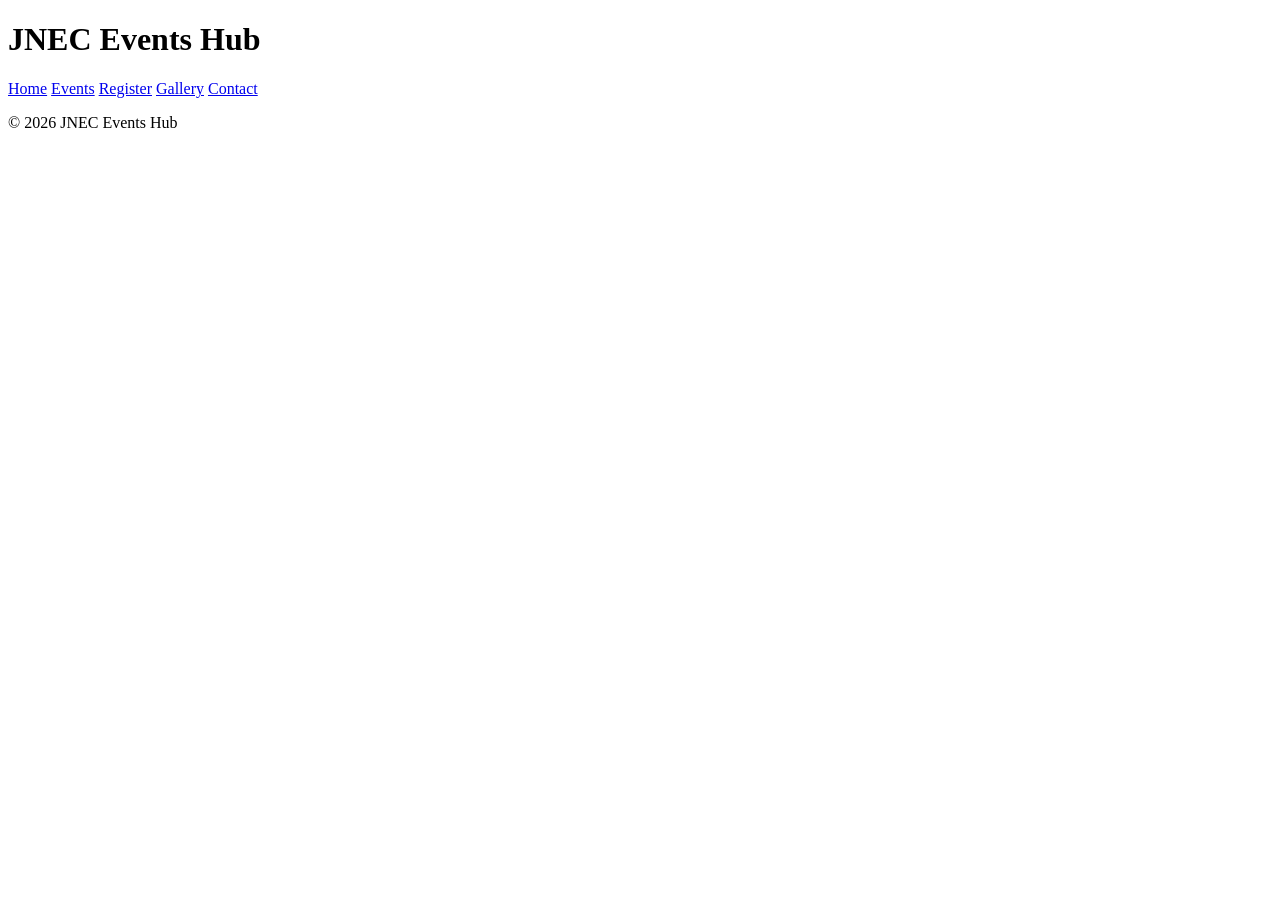
==== index.html @ 36798b46 "P2: shared shell on all pages" ====
<!DOCTYPE html>
<html lang="en">
<head>
<meta charset="UTF-8">
<meta name="viewport" content="width=device-width, initial-scale=1.0">
<title>JNEC Events Hub — Home</title>
</head>
<body>
<header id="top">
<h1>JNEC Events Hub</h1>
<nav>
<a href="index.html" title="Go to home page">Home</a>
<a href="events.html">Events</a>
<a href="register.html">Register</a>
<a href="gallery.html">Gallery</a>
<a href="contact.html">Contact</a>
</nav>
</header>
<main>
<!-- page content here -->
</main>
<footer>
<p>&copy; 2026 JNEC Events Hub</p>
</footer>
</body>
</html>
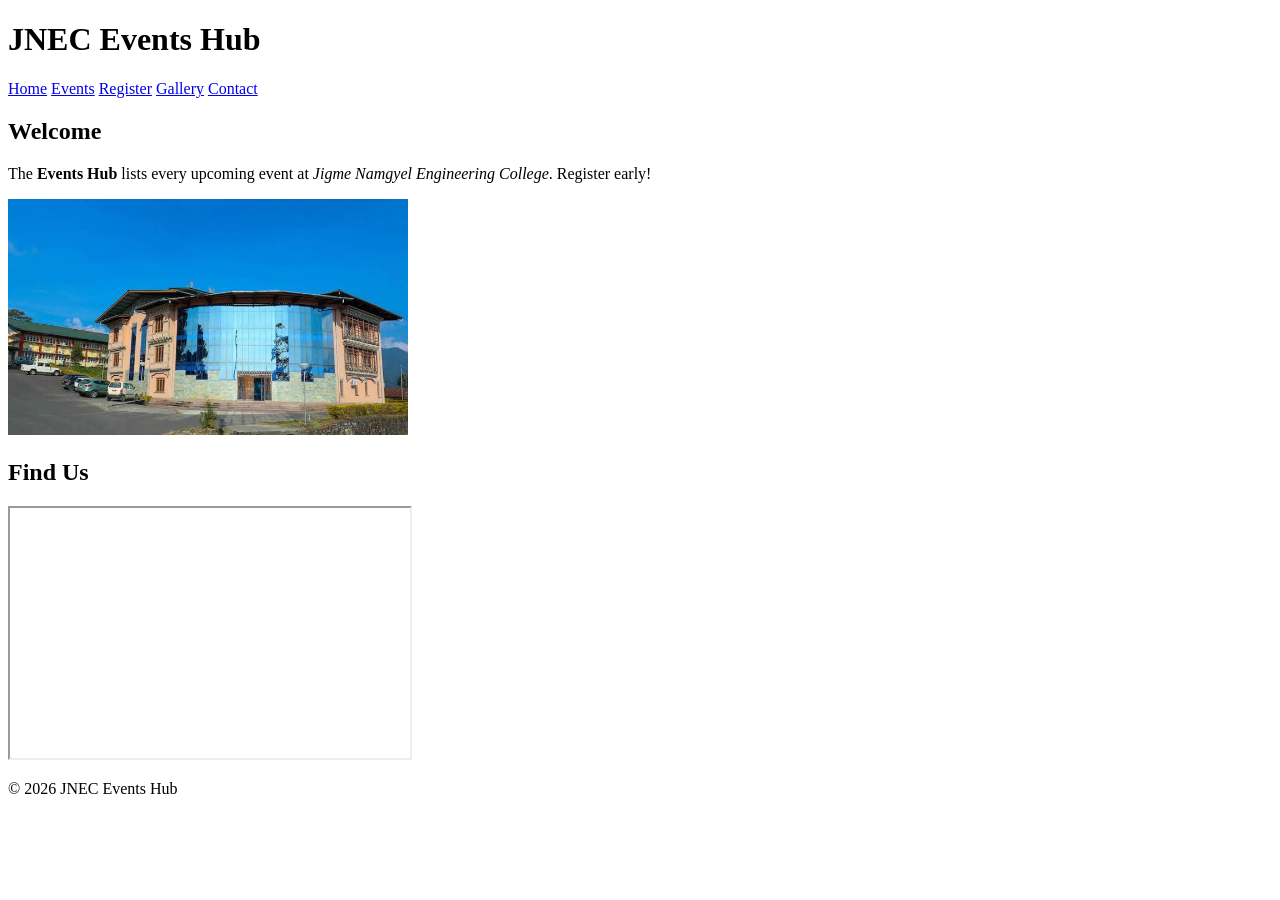
==== commit 0dc55f1d: "P2: home page content" ====
--- a/index.html
+++ b/index.html
@@ -18,7 +18,21 @@
 </nav>
 </header>
 <main>
-<!-- page content here -->
+<section id="welcome" class="intro">
+<h2>Welcome</h2>
+<p>The <strong>Events Hub</strong> lists every upcoming event at
+<em>Jigme Namgyel Engineering College</em>.
+<span class="highlight" title="Registrations close 3 days before each event">
+Register early!</span></p>
+<img src="media/campus.jpg" alt="JNEC campus" width="400"
+title="Our campus in Dewathang">
+</section>
+<section id="location">
+<h2>Find Us</h2>
+<iframe
+src="https://www.openstreetmap.org/export/embed.html?bbox=91.44,26.85,91.48,26.88"
+width="400" height="250" title="Campus map"></iframe>
+</section>
 </main>
 <footer>
 <p>&copy; 2026 JNEC Events Hub</p>
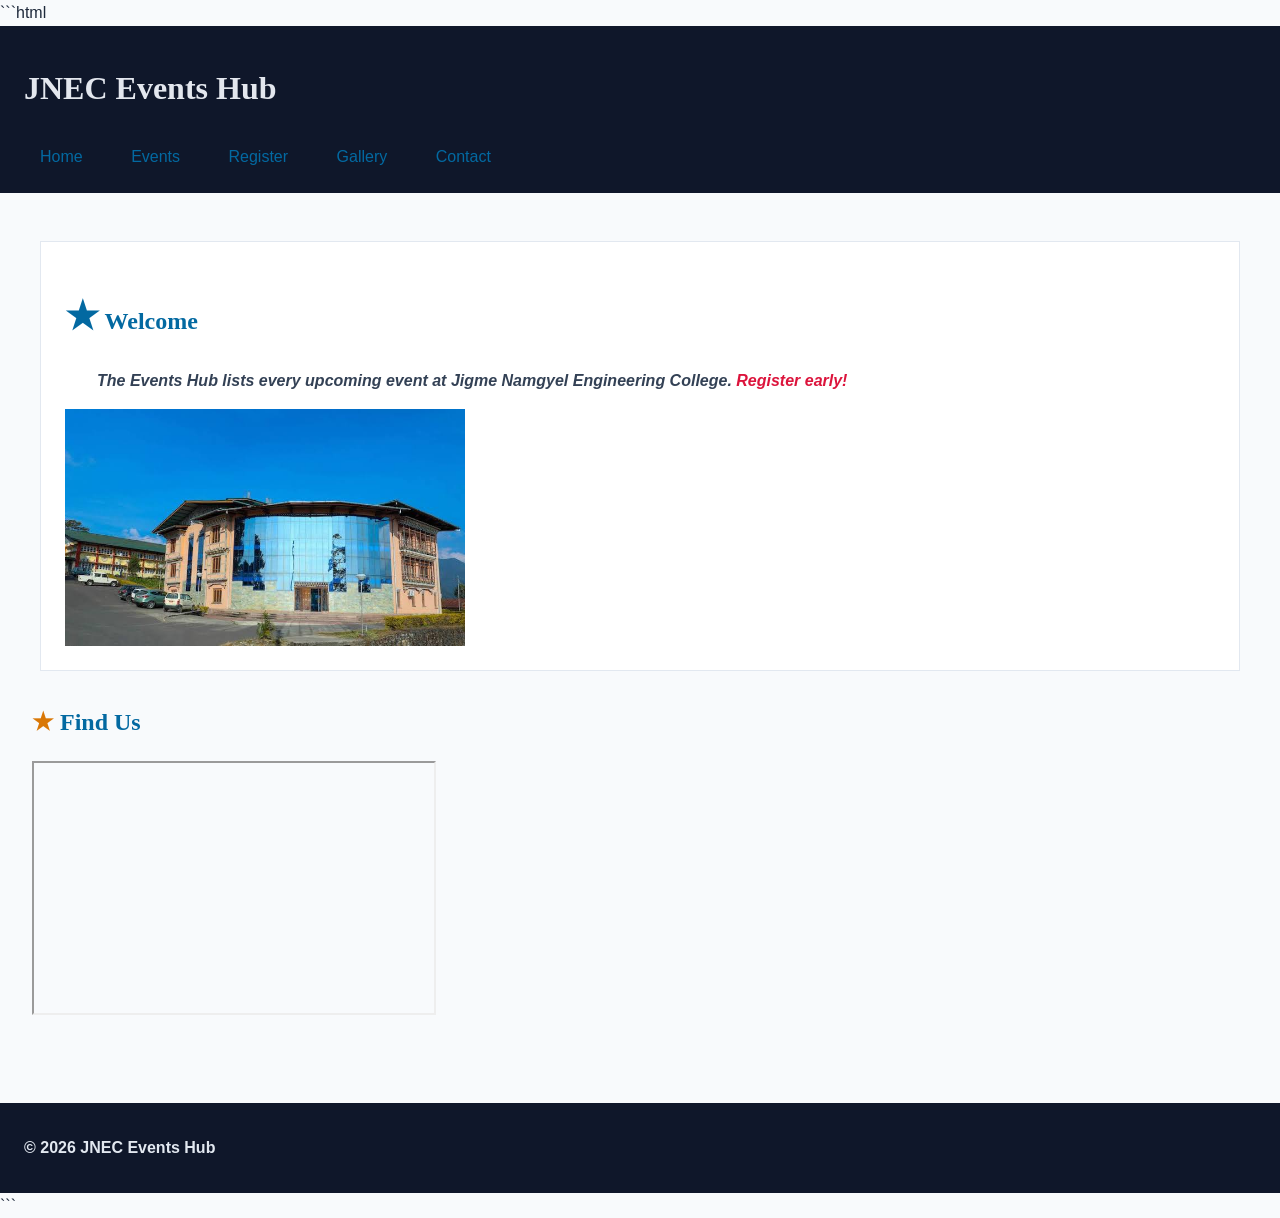
==== commit 779ec7f7: "add js code" ====
--- a/index.html
+++ b/index.html
@@ -1,41 +1,76 @@
-
+```html
 <!DOCTYPE html>
 <html lang="en">
 <head>
-<meta charset="UTF-8">
-<meta name="viewport" content="width=device-width, initial-scale=1.0">
-<title>JNEC Events Hub — Home</title>
+    <meta charset="UTF-8">
+    <meta name="viewport" content="width=device-width, initial-scale=1.0">
+
+    <title>JNEC Events Hub — Home</title>
+
+    <link rel="stylesheet" href="css/styles.css">
 </head>
-<body>
-<header id="top">
-<h1>JNEC Events Hub</h1>
-<nav>
-<a href="index.html" title="Go to home page">Home</a>
-<a href="events.html">Events</a>
-<a href="register.html">Register</a>
-<a href="gallery.html">Gallery</a>
-<a href="contact.html">Contact</a>
-</nav>
-</header>
-<main>
-<section id="welcome" class="intro">
-<h2>Welcome</h2>
-<p>The <strong>Events Hub</strong> lists every upcoming event at
-<em>Jigme Namgyel Engineering College</em>.
-<span class="highlight" title="Registrations close 3 days before each event">
-Register early!</span></p>
-<img src="media/campus.jpg" alt="JNEC campus" width="400"
-title="Our campus in Dewathang">
-</section>
-<section id="location">
-<h2>Find Us</h2>
-<iframe
-src="https://www.openstreetmap.org/export/embed.html?bbox=91.44,26.85,91.48,26.88"
-width="400" height="250" title="Campus map"></iframe>
-</section>
-</main>
-<footer>
-<p>&copy; 2026 JNEC Events Hub</p>
-</footer>
+
+<body id="home-page">
+
+    <header id="top">
+        <h1 id="site-title">JNEC Events Hub</h1>
+
+        <nav id="main-navigation">
+            <a id="nav-home" href="index.html" title="Go to home page">Home</a>
+            <a id="nav-events" href="events.html">Events</a>
+            <a id="nav-register" href="register.html">Register</a>
+            <a id="nav-gallery" href="gallery.html">Gallery</a>
+            <a id="nav-contact" href="contact.html">Contact</a>
+        </nav>
+    </header>
+
+    <main id="main-content">
+
+        <section id="welcome" class="intro">
+            <h2 id="welcome-heading">Welcome</h2>
+
+            <p id="welcome-text">
+                The <strong>Events Hub</strong> lists every upcoming event at
+                <em>Jigme Namgyel Engineering College</em>.
+
+                <span
+                    id="registration-notice"
+                    class="highlight"
+                    title="Registrations close 3 days before each event">
+                    Register early!
+                </span>
+            </p>
+
+            <img
+                id="campus-image"
+                src="media/campus.jpg"
+                alt="JNEC campus"
+                width="400"
+                title="Our campus in Dewathang">
+        </section>
+
+        <section id="location">
+            <h2 id="location-heading">Find Us</h2>
+
+            <iframe
+                id="campus-map"
+                src="https://www.openstreetmap.org/export/embed.html?bbox=91.44,26.85,91.48,26.88"
+                width="400"
+                height="250"
+                title="Campus map">
+            </iframe>
+        </section>
+
+    </main>
+<script> 
+console.log("Events Hub loaded (embedded script)"); 
+</script> 
+    <footer id="page-footer">
+        <p id="copyright">&copy; 2026 JNEC Events Hub</p>
+    </footer>
+
+    <script src="js/main.js"></script>
+
 </body>
-</html>+</html>
+```
--- a/css/styles.css
+++ b/css/styles.css
@@ -0,0 +1,140 @@
+
+/* FILE: css/styles.css — shared by all Events Hub pages */
+body {
+font-family: "Segoe UI", Arial, sans-serif;
+margin: 0;
+color: #1e293b;
+background: #f8fafc;
+}
+header {
+background: #0f172a;
+color: white;
+padding: 16px 24px;
+}
+nav a {
+color: #7dd3fc;
+margin-right: 12px;
+text-decoration: none;
+}
+footer {
+background: #0f172a;
+color: #e2e8f0;
+padding: 16px 24px;
+margin-top: 40px;
+}
+main {
+padding: 24px;
+}
+
+/* simple selectors */ 
+ h1 { color: #e3e7ee; }                  /* element */ 
+ .intro { background: #f8fafc; }          /* class   */ 
+ #welcome { padding: 24px; }              /* id   */ 
+ p.intro { font-size: 1.05rem; }           /* element.class */ 
+ h1, h2, h3 { font-family: Georgia, serif; }  /* grouping */ 
+
+ /* combinators */ 
+ nav a { text-decoration: none; }         /* descendant */ 
+ main > section { margin-bottom: 24px; }  /* child   	*/ 
+ h2 + p { font-style: italic; }           /* adjacent   */ 
+ h2 ~ p { color: #334155; }               /* general sibling */ 
+
+ /* pseudo-classes */ 
+ nav a:hover { color: #38bdf8; } 
+ input:focus { outline: 2px solid #0369a1; } 
+ input:checked + label { font-weight: 700; } 
+ tr:nth-child(even) { background: #f1f5f9; } 
+ 
+ /* anchor LVHA order */ 
+ a:link { color: #0369a1; } 
+ a:visited { color: #7c3aed; } 
+ a:hover { color: #0ea5e9; } 
+ a:active { color: #b91c1c; } 
+
+ /* pseudo-elements */ 
+ p::first-line { font-weight: bold; } 
+ .intro::first-letter { 
+   font-size: 1.6em; 
+   color: #0369a1; 
+ } 
+ h2::before { content: "★ "; color: #d97706; } 
+ li::marker { color: #059669; } 
+ ::selection { color: #7f1d1d; background: #fde68a; } 
+
+ /* attribute selectors */ 
+ a[target="_blank"] { color: #d97706; } 
+ input[type="file"] { border: 1px dashed #94a3b8; padding: 8px; } 
+ input[type="text"] { border: 1px solid #cbd5e1; padding: 8px; } 
+
+ body { 
+   font-family: "Segoe UI", Arial, sans-serif; 
+   font-size: 16px;       	/* base size */ 
+ } 
+ h1 { font-size: 2rem; } 
+ h2 { font-size: 1.5rem; } 
+
+ h1 { font-weight: 700; } 
+ body { line-height: 1.6; } 
+ .hero-title { 
+   letter-spacing: 0.04em; 
+   word-spacing: 0.1em; 
+ } 
+ em { font-style: italic; } 
+
+ .intro p { 
+   text-indent: 2em; 
+   text-align: justify; 
+ } 
+ nav a { text-decoration: none; } 
+ .sold-out { 
+   text-decoration: line-through; 
+   text-decoration-color: #ef4444; 
+   text-decoration-style: solid; 
+ } 
+ h2 { text-align: left; } 
+
+ body { color: rgb(30, 41, 59); }  /* RGB */ 
+ h2 { color: #0369a1; }            /* hexadecimal */ 
+ .highlight { color: crimson; }    /* named */ 
+ header { background-color: #0f172a; } 
+
+ .intro { 
+   margin: 24px 16px 32px 16px;   /* top right bottom left */ 
+   padding: 20px;             /* all four sides */ 
+   border: 1px solid #e2e8f0; 
+   background: white; 
+ } 
+ section { 
+   margin-bottom: 28px; 
+   padding-left: 8px; 
+ } 
+
+ nav a { 
+   display: inline-block; 
+   padding: 8px 16px; 
+ } 
+ .admin-only { display: none; } 
+ .badge { display: inline; } 
+ .event-card { display: block; } 
+
+ img { max-width: 100%; height: auto; } 
+ 
+ @media (max-width: 600px) { 
+   nav a { 
+  display: block; 
+  margin: 4px 0; 
+   } 
+   body { font-size: 15px; } 
+ } 
+
+
+ /* Pseudo-class rule: changes link color when hovered */
+a:hover {
+  color: darkorange;   /* When the user hovers over a link, it turns dark orange */
+}
+
+/* Attribute selector rule: styles input fields of type="text" */
+input[type="text"] {
+  border: 2px solid #4CAF50;  /* Adds a green border to text input fields */
+  padding: 5px;               /* Adds spacing inside the text box */
+}
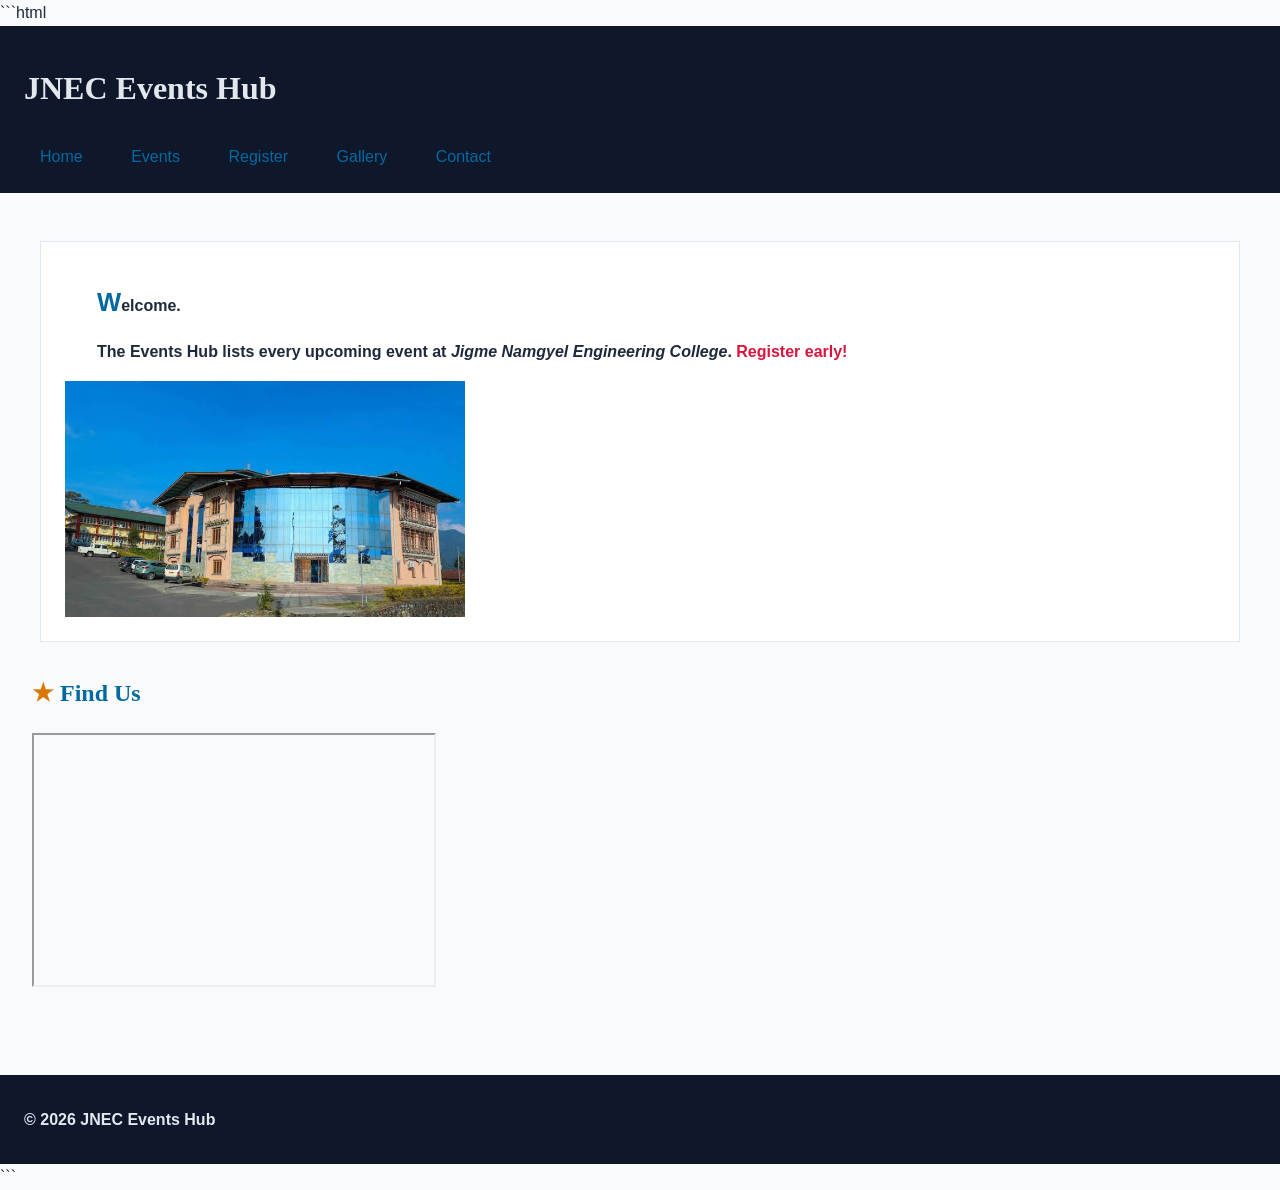
==== commit 27d54eda: "clear popup in register" ====
--- a/index.html
+++ b/index.html
@@ -27,7 +27,7 @@
     <main id="main-content">
 
         <section id="welcome" class="intro">
-            <h2 id="welcome-heading">Welcome</h2>
+            <p id="welcomeMsg">Welcome.</p> 
 
             <p id="welcome-text">
                 The <strong>Events Hub</strong> lists every upcoming event at
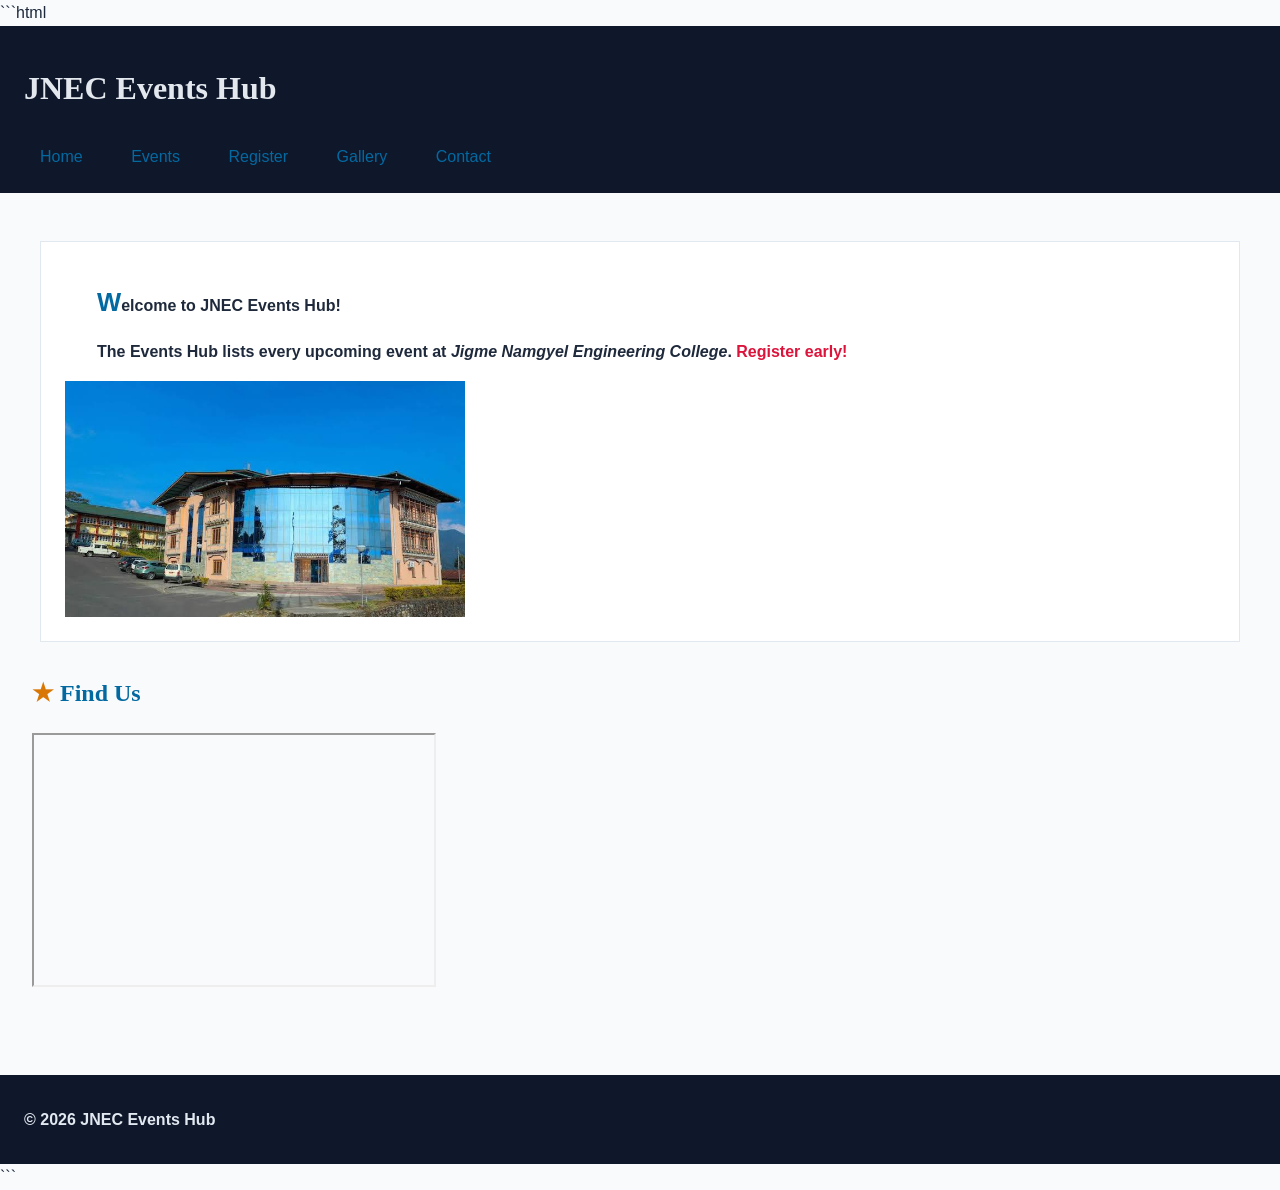
==== commit cc94f10c: "contents of js/main.js" ====
--- a/index.html
+++ b/index.html
@@ -14,6 +14,7 @@
 
     <header id="top">
         <h1 id="site-title">JNEC Events Hub</h1>
+        
 
         <nav id="main-navigation">
             <a id="nav-home" href="index.html" title="Go to home page">Home</a>
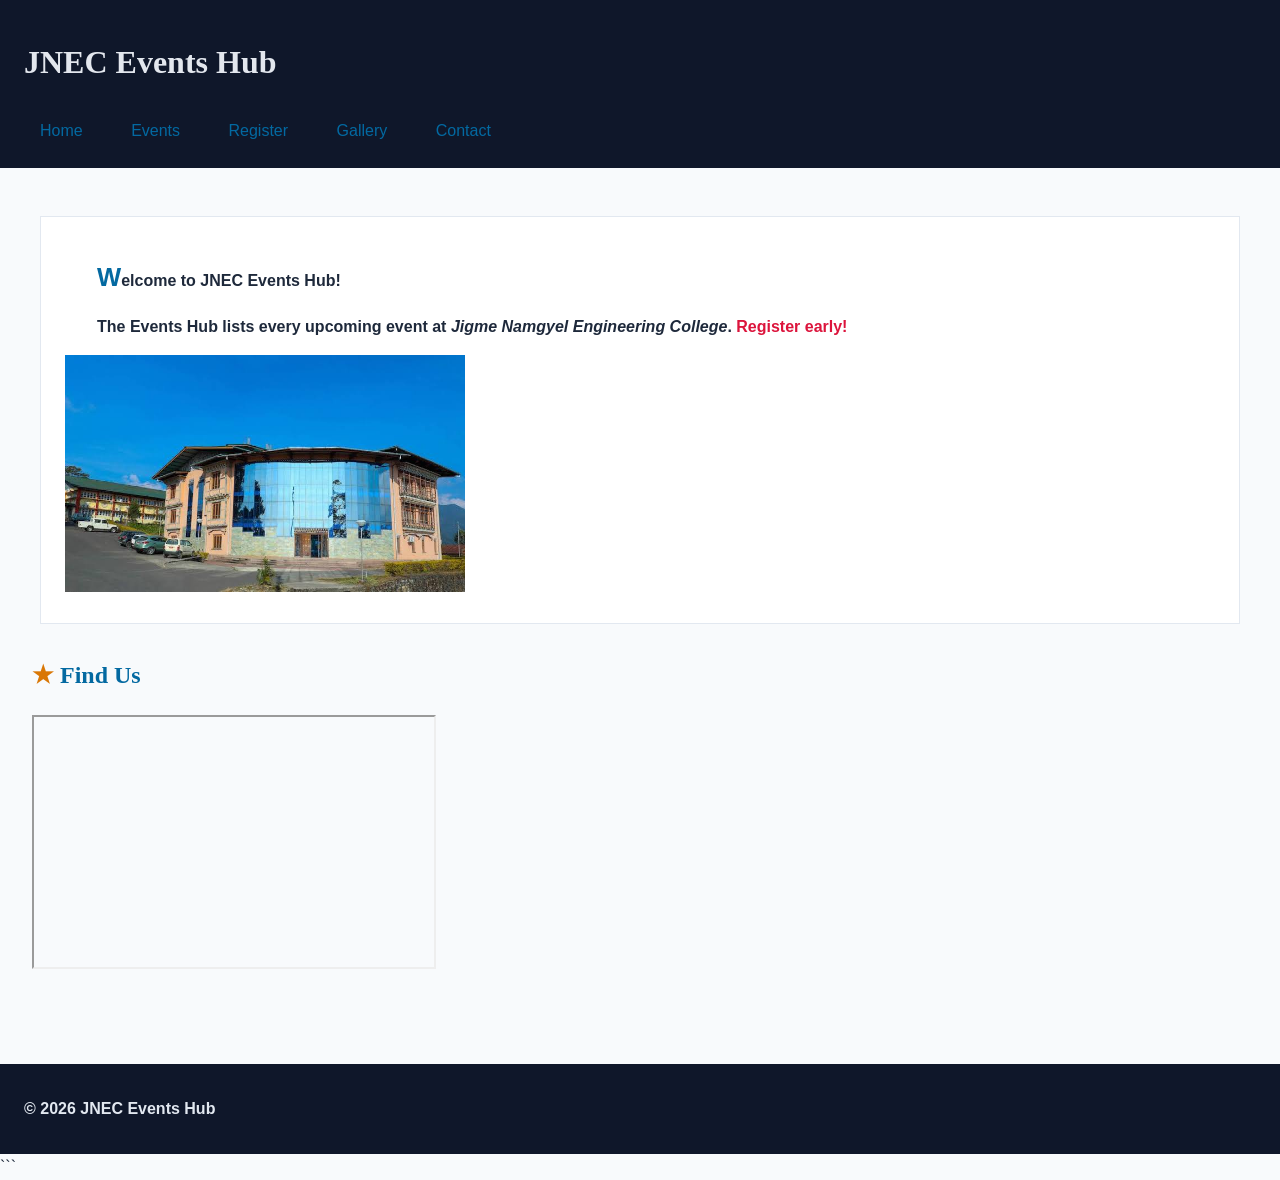
==== commit bbf08973: "contents of js/main.js" ====
--- a/index.html
+++ b/index.html
@@ -1,4 +1,4 @@
-```html
+
 <!DOCTYPE html>
 <html lang="en">
 <head>
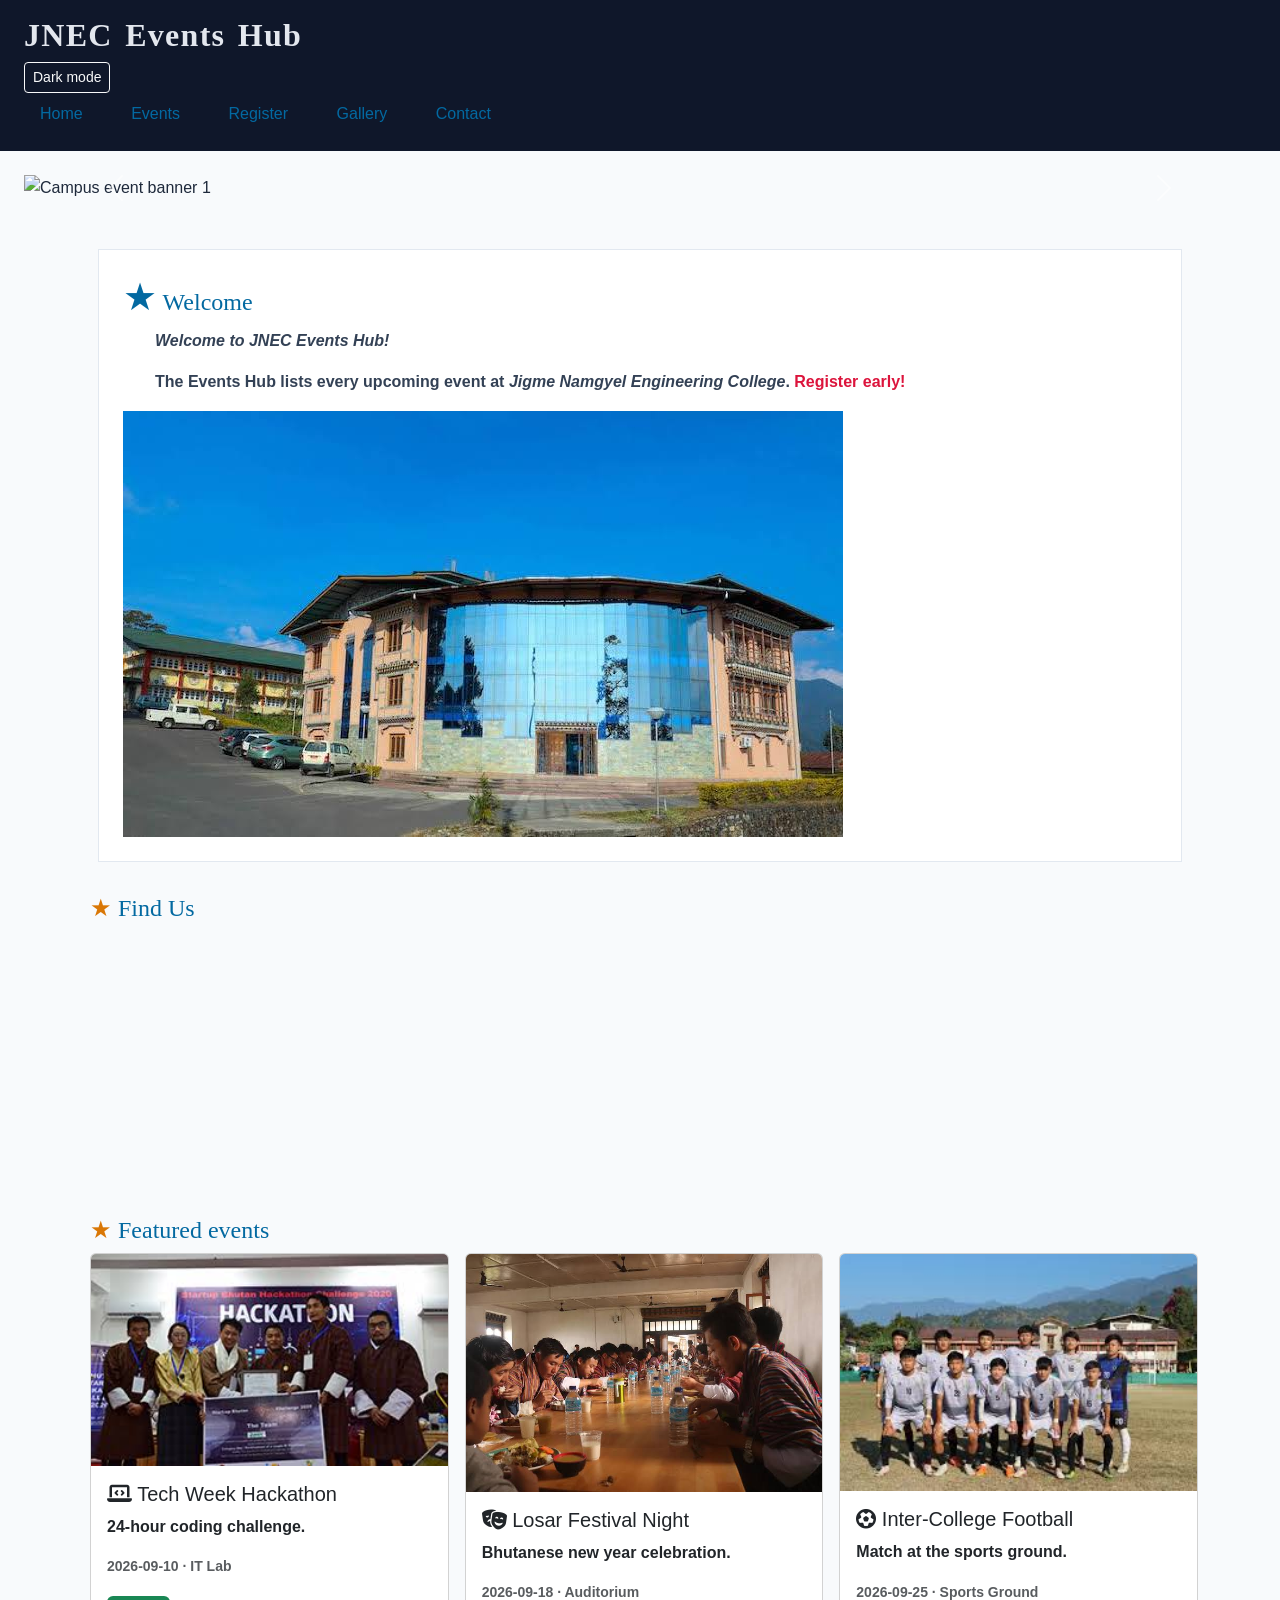
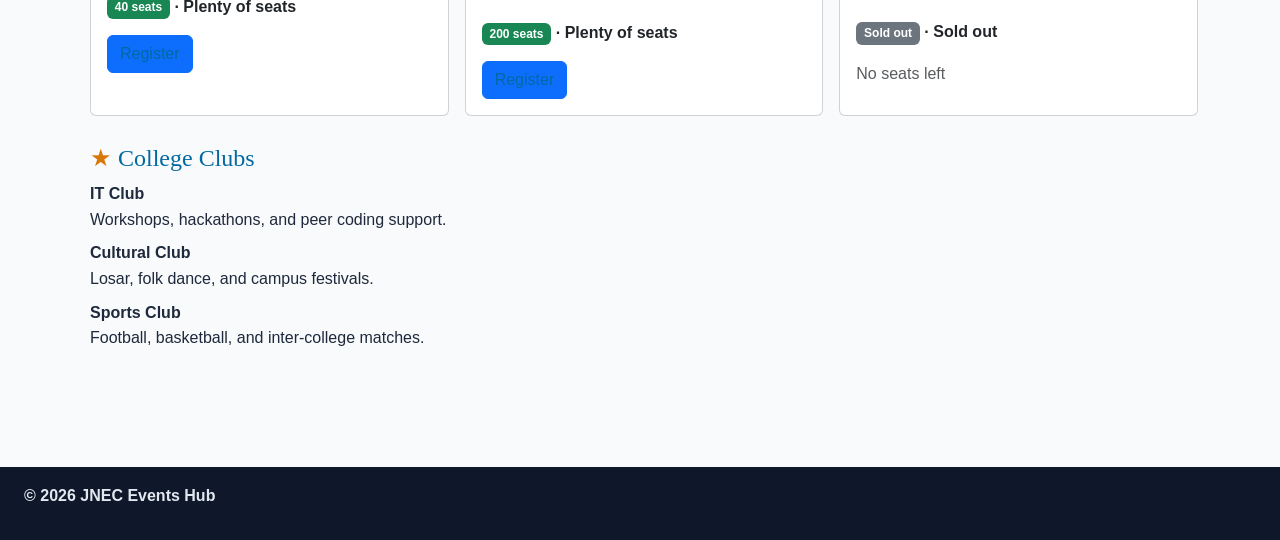
==== commit 801c005d: "updated command" ====
--- a/index.html
+++ b/index.html
@@ -1,77 +1,98 @@
-
-<!DOCTYPE html>
-<html lang="en">
-<head>
-    <meta charset="UTF-8">
-    <meta name="viewport" content="width=device-width, initial-scale=1.0">
-
-    <title>JNEC Events Hub — Home</title>
-
-    <link rel="stylesheet" href="css/styles.css">
-</head>
-
-<body id="home-page">
-
-    <header id="top">
-        <h1 id="site-title">JNEC Events Hub</h1>
-        
-
-        <nav id="main-navigation">
-            <a id="nav-home" href="index.html" title="Go to home page">Home</a>
-            <a id="nav-events" href="events.html">Events</a>
-            <a id="nav-register" href="register.html">Register</a>
-            <a id="nav-gallery" href="gallery.html">Gallery</a>
-            <a id="nav-contact" href="contact.html">Contact</a>
-        </nav>
-    </header>
-
-    <main id="main-content">
-
-        <section id="welcome" class="intro">
-            <p id="welcomeMsg">Welcome.</p> 
-
-            <p id="welcome-text">
-                The <strong>Events Hub</strong> lists every upcoming event at
-                <em>Jigme Namgyel Engineering College</em>.
-
-                <span
-                    id="registration-notice"
-                    class="highlight"
-                    title="Registrations close 3 days before each event">
-                    Register early!
-                </span>
-            </p>
-
-            <img
-                id="campus-image"
-                src="media/campus.jpg"
-                alt="JNEC campus"
-                width="400"
-                title="Our campus in Dewathang">
-        </section>
-
-        <section id="location">
-            <h2 id="location-heading">Find Us</h2>
-
-            <iframe
-                id="campus-map"
-                src="https://www.openstreetmap.org/export/embed.html?bbox=91.44,26.85,91.48,26.88"
-                width="400"
-                height="250"
-                title="Campus map">
-            </iframe>
-        </section>
-
-    </main>
-<script> 
-console.log("Events Hub loaded (embedded script)"); 
+<!DOCTYPE html> 
+ <html lang="en"> 
+ <head> 
+   <meta charset="UTF-8"> 
+   <meta name="viewport" content="width=device-width, initial-scale=1.0"> 
+   <title>JNEC Events Hub — Home</title> 
+   <link 
+href="https://cdn.jsdelivr.net/npm/bootstrap@5.3.3/dist/css/bootstrap.min.css" 
+rel="stylesheet"> 
+   <link rel="stylesheet" 
+href="https://cdnjs.cloudflare.com/ajax/libs/font-awesome/6.5.2/css/all.min.css"> 
+   <link rel="stylesheet" href="css/styles.css"> 
+ </head> 
+ <body> 
+   <header id="top"> 
+  <h1 class="hero-title">JNEC Events Hub</h1> 
+  <button type="button" id="darkToggle" class="btn btn-sm btn-outline-light">Dark 
+mode</button> 
+  <nav> 
+    <a href="index.html" title="Go to home page">Home</a> 
+    <a href="events.html">Events</a> 
+    <a href="register.html">Register</a> 
+    <a href="gallery.html">Gallery</a> 
+    <a href="contact.html">Contact</a> 
+  </nav> 
+   </header> 
+ 
+   <main> 
+  <div id="eventCarousel" class="carousel slide" data-bs-ride="carousel"> 
+    <div class="carousel-inner"> 
+      <div class="carousel-item active"> 
+        <img src="media/banner1.jpg" class="d-block w-100" alt="Campus event banner 
+1"> 
+      </div> 
+      <div class="carousel-item"> 
+        <img src="media/banner2.jpg" class="d-block w-100" alt="Campus event banner 
+2"> 
+      </div> 
+    </div> 
+    <button class="carousel-control-prev" type="button" 
+               data-bs-target="#eventCarousel" data-bs-slide="prev"> 
+      <span class="carousel-control-prev-icon" aria-hidden="true"></span> 
+      <span class="visually-hidden">Previous</span> 
+    </button> 
+    <button class="carousel-control-next" type="button" 
+               data-bs-target="#eventCarousel" data-bs-slide="next"> 
+      <span class="carousel-control-next-icon" aria-hidden="true"></span> 
+      <span class="visually-hidden">Next</span> 
+    </button> 
+  </div> 
+ 
+  <div class="container py-4"> 
+    <section id="welcome" class="intro"> 
+      <h2>Welcome</h2> 
+      <p id="welcomeMsg">Welcome.</p> 
+      <p>The <strong>Events Hub</strong> lists every upcoming event at 
+         <em>Jigme Namgyel Engineering College</em>. 
+         <span class="highlight" title="Registrations close 3 days before each 
+event">Register early!</span></p> 
+      <img src="media/campus.jpg" alt="JNEC campus" class="img-fluid" title="Our 
+campus in Dewathang"> 
+    </section> 
+ 
+    <section id="location"> 
+      <h2>Find Us</h2> 
+      <iframe 
+src="https://www.openstreetmap.org/export/embed.html?bbox=91.44,26.85,91.48,26.88" 
+              width="400" height="250" title="Campus map"></iframe> 
+    </section> 
+ 
+    <section id="featured"> 
+      <h2>Featured events</h2> 
+      <div class="row g-3" id="home-events"></div> 
+    </section> 
+ 
+    <section id="clubs"> 
+      <h2>College Clubs</h2> 
+      <dl> 
+        <dt>IT Club</dt> 
+        <dd>Workshops, hackathons, and peer coding support.</dd> 
+        <dt>Cultural Club</dt> 
+        <dd>Losar, folk dance, and campus festivals.</dd> 
+        <dt>Sports Club</dt> 
+        <dd>Football, basketball, and inter-college matches.</dd> 
+      </dl> 
+    </section> 
+  </div> 
+   </main> 
+ 
+   <footer> 
+  <p>&copy; <span id="year"></span> JNEC Events Hub</p> 
+   </footer> 
+   <script 
+src="https://cdn.jsdelivr.net/npm/bootstrap@5.3.3/dist/js/bootstrap.bundle.min.js">
 </script> 
-    <footer id="page-footer">
-        <p id="copyright">&copy; 2026 JNEC Events Hub</p>
-    </footer>
-
-    <script src="js/main.js"></script>
-
-</body>
-</html>
-```+   <script src="js/main.js"></script> 
+ </body> 
+ </html> 
